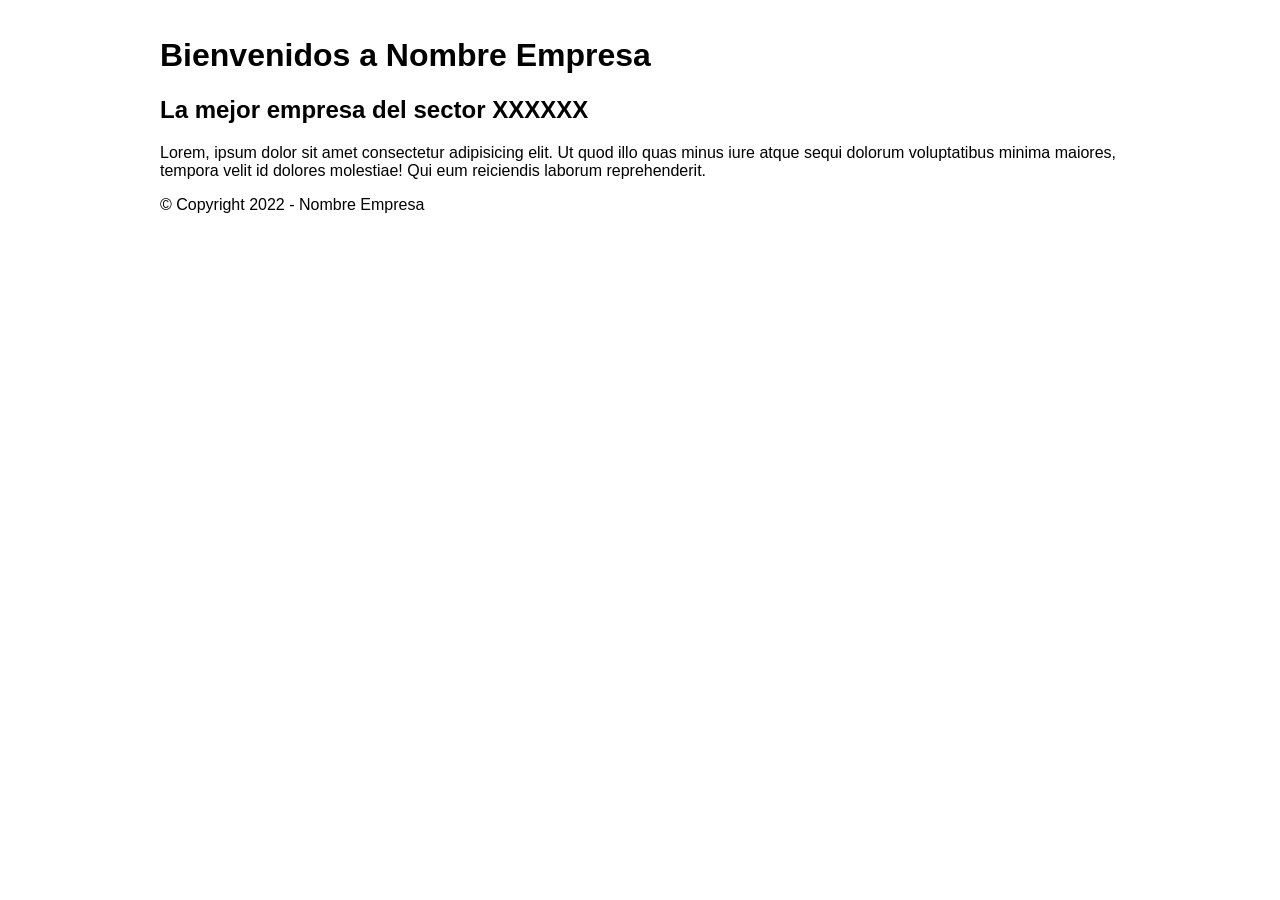
==== plantilla -web/index.html @ 5b316aa3 "Add files via upload" ====
<!DOCTYPE html>
<html lang="es">
<head>
    <meta charset="UTF-8">
    <title>Inicio - Nombre Empresa</title>
    <meta name="viewport" content="width=device-width, initial-scale=1.0">
    <link rel="stylesheet" href="style.css">
</head>
<body>
    <header>
        <nav>
            <ul>
                <li><a href=""></a></li>
                <li><a href=""></a></li>
                <li><a href=""></a></li>
                <li><a href=""></a></li>
            </ul>
        </nav>
    </header>

    <main>
        <h1>Bienvenidos a Nombre Empresa</h1>
        <h2> La mejor empresa del sector XXXXXX</h2>
        <p>Lorem, ipsum dolor sit amet consectetur adipisicing elit. Ut quod illo quas minus iure atque sequi dolorum voluptatibus minima maiores, tempora velit id dolores molestiae! Qui eum reiciendis laborum reprehenderit.</p>
    </main>

    <footer>
        <p>&copy; Copyright 2022 - Nombre Empresa</p>
    </footer>
</body>
</html>
---- plantilla -web/style.css ----
body{
    font-family: sans-serif;
    max-width: 960px;
    margin: 10px auto;
}

header nav ul{ list-style: none; padding-left: 0;
display: flex; flex-wrap: wrap; justify-content: center;}

img{ max-width:100%;}
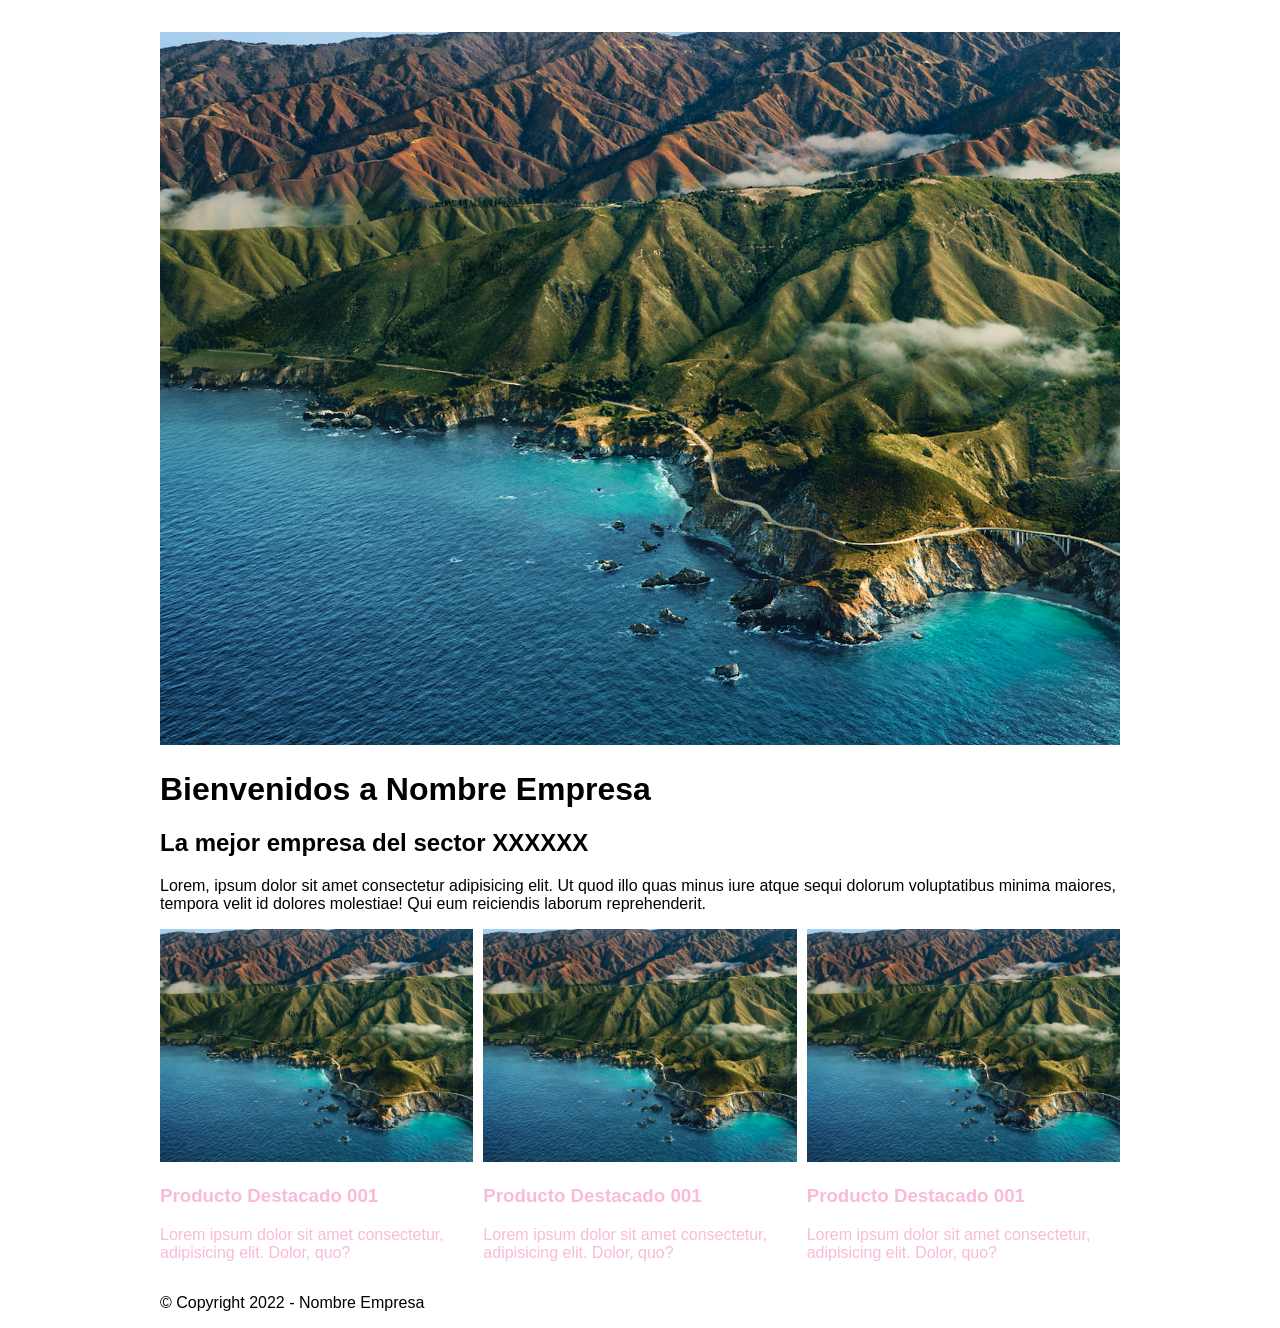
==== commit e0bbe146: "Evolución 1 aquí hice cosas para que estuviera todo más guapino" ====
--- a/plantilla -web/index.html
+++ b/plantilla -web/index.html
@@ -19,9 +19,37 @@
     </header>
 
     <main>
+        <img src="img/foto.png" alt="">
         <h1>Bienvenidos a Nombre Empresa</h1>
         <h2> La mejor empresa del sector XXXXXX</h2>
         <p>Lorem, ipsum dolor sit amet consectetur adipisicing elit. Ut quod illo quas minus iure atque sequi dolorum voluptatibus minima maiores, tempora velit id dolores molestiae! Qui eum reiciendis laborum reprehenderit.</p>
+        
+        <ul class="galeria">
+            <li>
+                <a href="#">
+                <img src="img/foto.png" alt="">
+                <h3>Producto Destacado 001</h3>
+                <p>Lorem ipsum dolor sit amet consectetur, adipisicing elit. Dolor, quo?</p>
+            </a>
+            </li>
+
+            <li>
+                <a href="#">
+                <img src="img/foto.png" alt="">
+                <h3>Producto Destacado 001</h3>
+                <p>Lorem ipsum dolor sit amet consectetur, adipisicing elit. Dolor, quo?</p>
+            </a>
+            </li>
+
+            <li>
+                <a href="#">
+                <img src="img/foto.png" alt="">
+                <h3>Producto Destacado 001</h3>
+                <p>Lorem ipsum dolor sit amet consectetur, adipisicing elit. Dolor, quo?</p>
+            </a>
+            </li>
+        </ul>
+
     </main>
 
     <footer>
--- a/plantilla -web/style.css
+++ b/plantilla -web/style.css
@@ -1,3 +1,7 @@
+:root{
+    --color1:#fabada;
+}
+
 body{
     font-family: sans-serif;
     max-width: 960px;
@@ -7,4 +11,14 @@
 header nav ul{ list-style: none; padding-left: 0;
 display: flex; flex-wrap: wrap; justify-content: center;}
 
-img{ max-width:100%;}+a{ text-decoration: none; color:var(--color1)}
+
+
+img{ max-width:100%;}
+
+ul.galeria{
+    list-style: none; padding-left: 0;
+    display: grid;
+    grid-template-columns: repeat(3, 1fr);
+    gap: 50px 10px;
+}
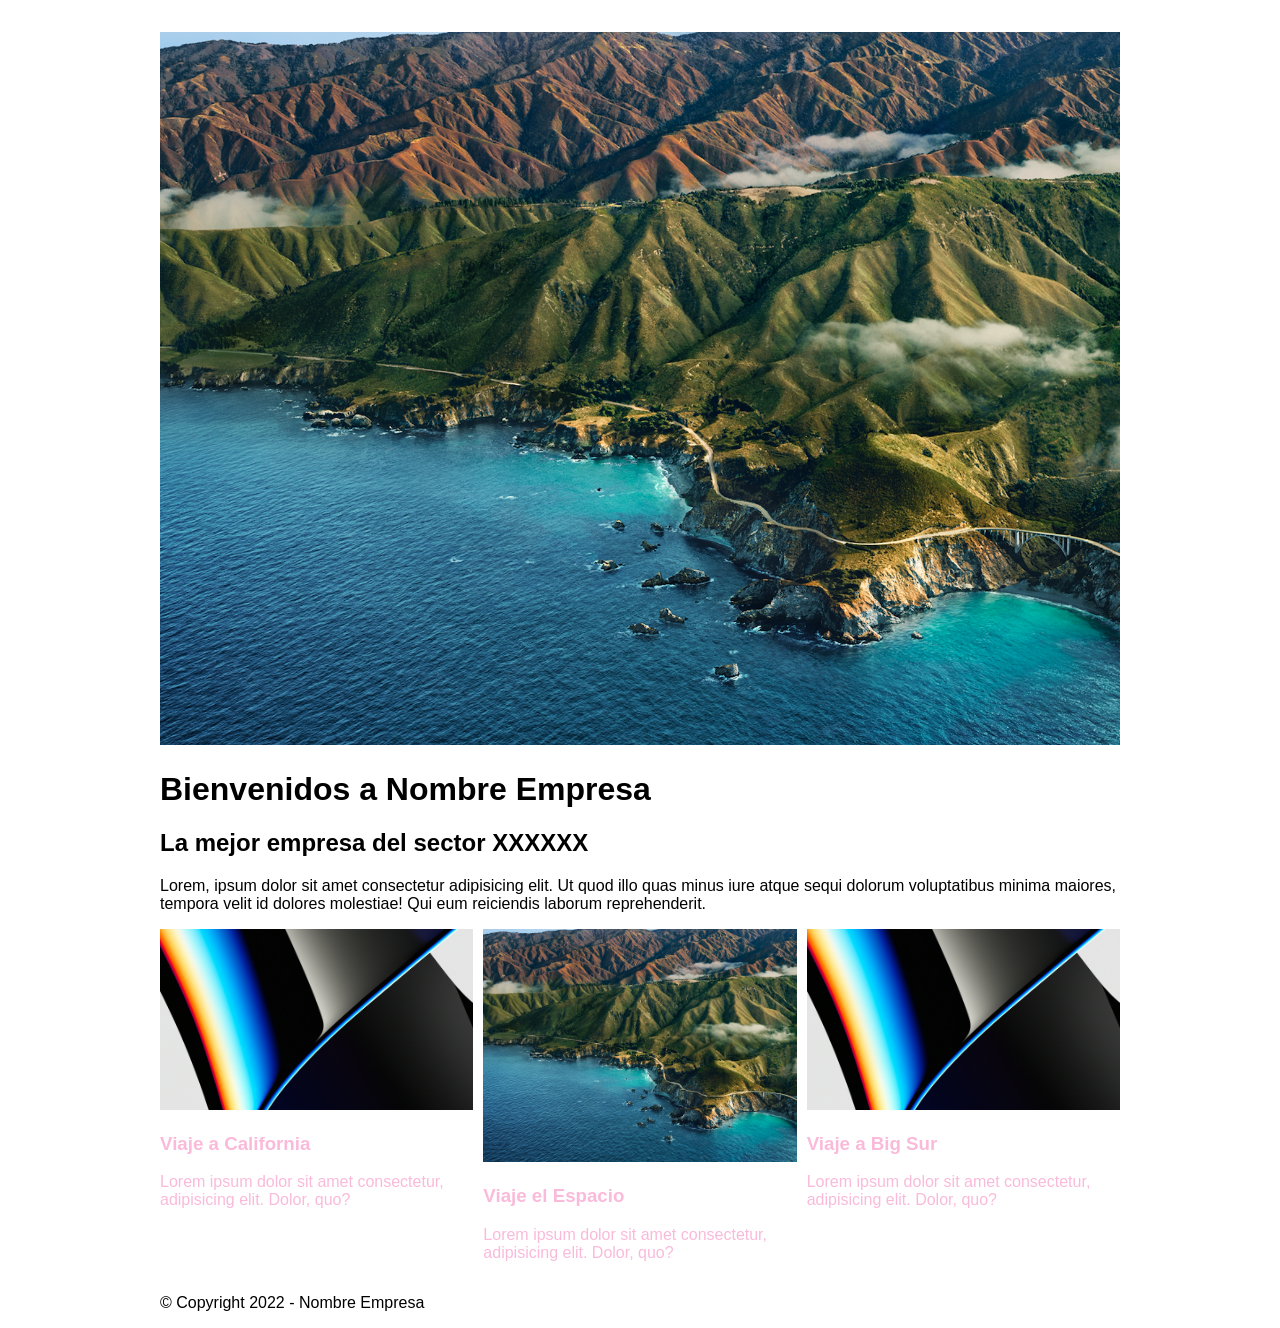
==== commit 5b04b892: "cosa3" ====
--- a/plantilla -web/index.html
+++ b/plantilla -web/index.html
@@ -27,8 +27,8 @@
         <ul class="galeria">
             <li>
                 <a href="#">
-                <img src="img/foto.png" alt="">
-                <h3>Producto Destacado 001</h3>
+                <img src="img/foto2.png" alt="">
+                <h3>Viaje a California</h3>
                 <p>Lorem ipsum dolor sit amet consectetur, adipisicing elit. Dolor, quo?</p>
             </a>
             </li>
@@ -36,15 +36,15 @@
             <li>
                 <a href="#">
                 <img src="img/foto.png" alt="">
-                <h3>Producto Destacado 001</h3>
+                <h3>Viaje el Espacio</h3>
                 <p>Lorem ipsum dolor sit amet consectetur, adipisicing elit. Dolor, quo?</p>
             </a>
             </li>
 
             <li>
                 <a href="#">
-                <img src="img/foto.png" alt="">
-                <h3>Producto Destacado 001</h3>
+                <img src="img/foto2.png" alt="">
+                <h3>Viaje a Big Sur</h3>
                 <p>Lorem ipsum dolor sit amet consectetur, adipisicing elit. Dolor, quo?</p>
             </a>
             </li>
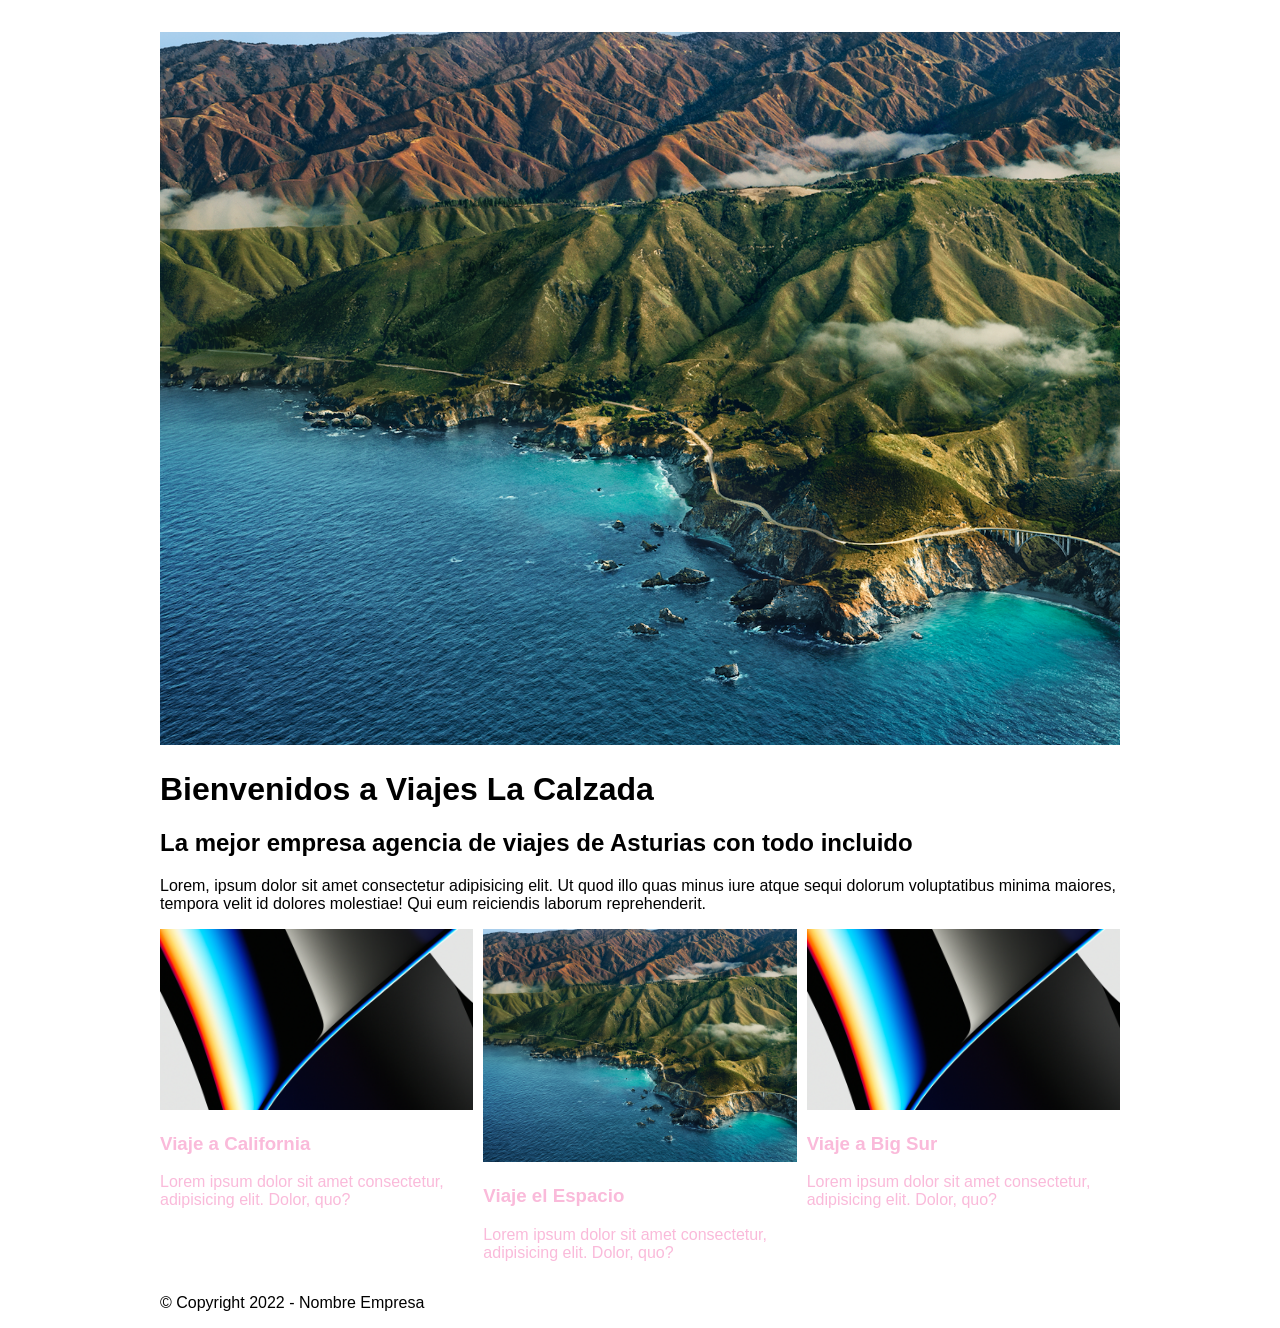
==== commit 7e76d61a: "5" ====
--- a/plantilla -web/index.html
+++ b/plantilla -web/index.html
@@ -20,8 +20,8 @@
 
     <main>
         <img src="img/foto.png" alt="">
-        <h1>Bienvenidos a Nombre Empresa</h1>
-        <h2> La mejor empresa del sector XXXXXX</h2>
+        <h1>Bienvenidos a Viajes La Calzada</h1>
+        <h2> La mejor empresa agencia de viajes de Asturias con todo incluido</h2>
         <p>Lorem, ipsum dolor sit amet consectetur adipisicing elit. Ut quod illo quas minus iure atque sequi dolorum voluptatibus minima maiores, tempora velit id dolores molestiae! Qui eum reiciendis laborum reprehenderit.</p>
         
         <ul class="galeria">
